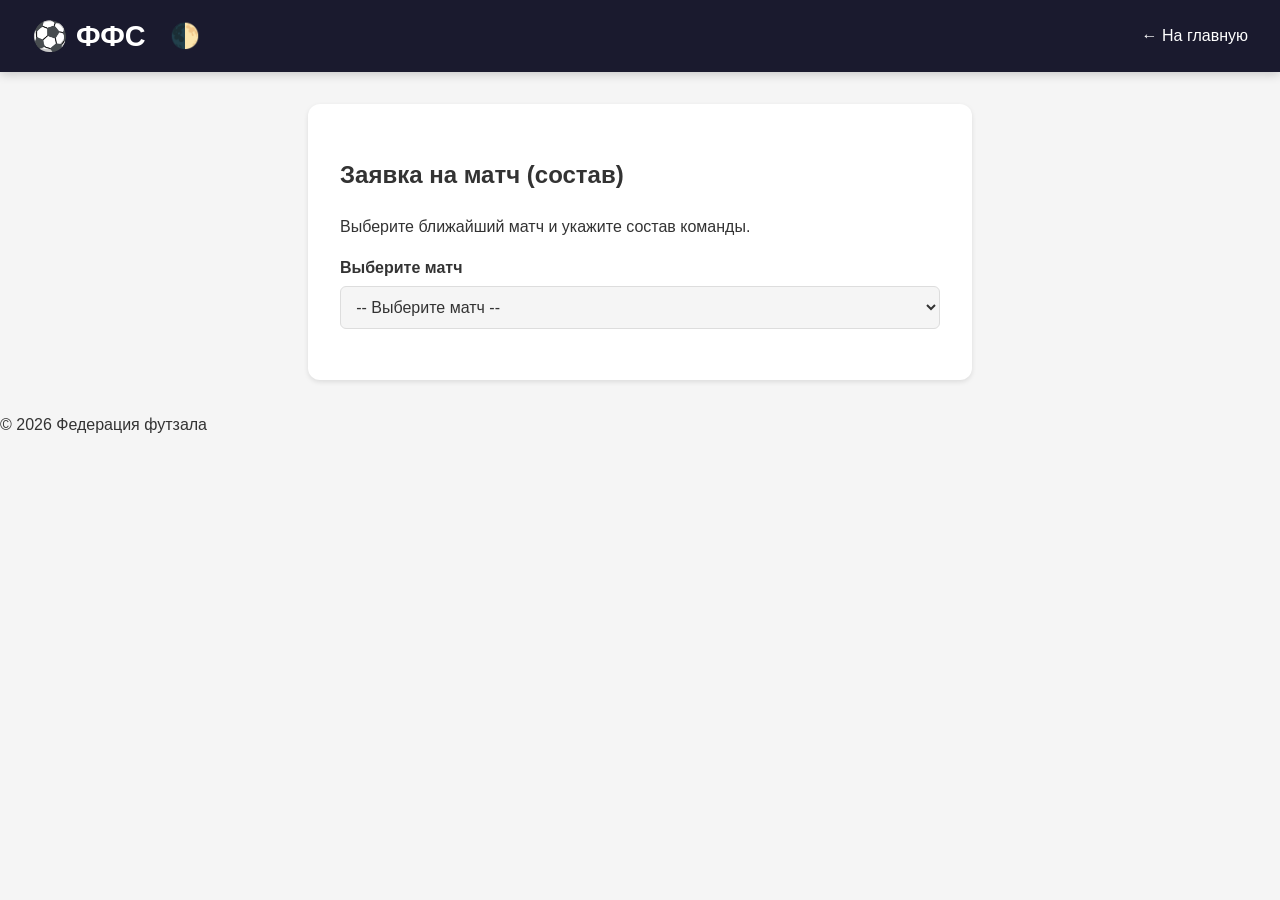
==== lineup-request.html @ 50393ae1 "Add files via upload" ====
<!DOCTYPE html>
<html lang="ru">
<head>
  <meta charset="UTF-8">
  <meta name="viewport" content="width=device-width, initial-scale=1.0">
  <title>Предматчевая заявка — Федерация футзала</title>
  <link rel="stylesheet" href="style.css">
  <style>
    .form-container {
      max-width: 600px;
      margin: 2rem auto;
      background: var(--card-bg);
      padding: 2rem;
      border-radius: 12px;
      box-shadow: var(--shadow);
    }
    .form-group {
      margin-bottom: 1.2rem;
    }
    label {
      display: block;
      font-weight: 600;
      margin-bottom: 0.3rem;
    }
    select, textarea {
      width: 100%;
      padding: 0.7rem;
      border: 1px solid var(--table-border);
      border-radius: 6px;
      background: var(--bg-color);
      color: var(--text-color);
      font-size: 1rem;
    }
    button[type="submit"] {
      background: var(--accent);
      color: #fff;
      border: none;
      padding: 0.8rem 1.5rem;
      border-radius: 6px;
      font-size: 1rem;
      cursor: pointer;
      font-weight: bold;
    }
    .hidden {
      display: none;
    }
    .radio-group {
      display: flex;
      gap: 2rem;
      margin-top: 0.3rem;
    }
    .radio-group label {
      font-weight: normal;
      display: flex;
      align-items: center;
      gap: 0.3rem;
    }
    .note {
      font-size: 0.9rem;
      color: #888;
      margin-top: 0.2rem;
    }
  </style>
</head>
<body>
  <header>
    <div class="header-left">
      <span class="logo">⚽ ФФС</span>
      <button id="theme-toggle" title="Переключить тему">🌓</button>
    </div>
    <nav>
      <a href="index.html">← На главную</a>
    </nav>
  </header>

  <main>
    <div class="form-container">
      <h2>Заявка на матч (состав)</h2>
      <p>Выберите ближайший матч и укажите состав команды.</p>

      <form name="lineup-request" method="POST" data-netlify="true" netlify-honeypot="bot-field" data-netlify-recaptcha="true">
        <!-- Антиспам -->
        <div class="hidden">
          <label>Не заполняйте: <input name="bot-field"></label>
        </div>

        <!-- Скрытые поля, заполняются через JS -->
        <input type="hidden" name="matchId" id="matchId">
        <input type="hidden" name="matchDate" id="matchDate">
        <input type="hidden" name="matchTime" id="matchTime">
        <input type="hidden" name="homeTeam" id="homeTeam">
        <input type="hidden" name="awayTeam" id="awayTeam">
        <input type="hidden" name="selectedTeam" id="selectedTeam">

        <div class="form-group">
          <label for="matchSelect">Выберите матч</label>
          <select id="matchSelect" required>
            <option value="">-- Загрузка... --</option>
          </select>
          <div class="note" id="matchInfo"></div>
        </div>

        <div class="form-group" id="teamChoice" style="display:none;">
          <label>Вы подаёте заявку за команду:</label>
          <div class="radio-group">
            <label><input type="radio" name="teamSide" value="home" required> <span id="homeTeamLabel"></span></label>
            <label><input type="radio" name="teamSide" value="away"> <span id="awayTeamLabel"></span></label>
          </div>
        </div>

        <div class="form-group" id="lineupGroup" style="display:none;">
          <label for="lineup">Состав (через запятую)</label>
          <textarea id="lineup" name="lineup" rows="3" placeholder="Иван Петров, Сергей Смирнов..."></textarea>
        </div>

        <div id="submitGroup" style="display:none;">
          <button type="submit">Отправить заявку</button>
        </div>
      </form>
    </div>
  </main>

  <footer>
    <p>&copy; 2026 Федерация футзала</p>
  </footer>

  <script>
    (function() {
      // Тема
      const toggle = document.getElementById('theme-toggle');
      const saved = localStorage.getItem('theme');
      if (saved === 'dark') document.body.classList.add('dark-theme');
      if (toggle) {
        toggle.addEventListener('click', () => {
          document.body.classList.toggle('dark-theme');
          localStorage.setItem('theme', document.body.classList.contains('dark-theme') ? 'dark' : 'light');
        });
      }

      // Загружаем data.json
      fetch('data.json')
        .then(res => res.json())
        .then(data => {
          const upcoming = data.matches.filter(m => m.status === 'upcoming');
          const select = document.getElementById('matchSelect');
          
          if (!upcoming.length) {
            select.innerHTML = '<option value="">Нет предстоящих матчей</option>';
            return;
          }

          // Заполняем выпадающий список
          select.innerHTML = '<option value="">-- Выберите матч --</option>';
          upcoming.forEach(m => {
            const option = document.createElement('option');
            option.value = m.id;
            option.textContent = `${m.date} ${m.time} — ${m.homeTeam} vs ${m.awayTeam}`;
            option.dataset.date = m.date;
            option.dataset.time = m.time;
            option.dataset.home = m.homeTeam;
            option.dataset.away = m.awayTeam;
            select.appendChild(option);
          });

          // Обработчик выбора матча
          select.addEventListener('change', function() {
            const selected = this.options[this.selectedIndex];
            if (!selected.value) {
              hideTeamAndLineup();
              return;
            }

            // Заполняем скрытые поля
            document.getElementById('matchId').value = selected.value;
            document.getElementById('matchDate').value = selected.dataset.date;
            document.getElementById('matchTime').value = selected.dataset.time;
            document.getElementById('homeTeam').value = selected.dataset.home;
            document.getElementById('awayTeam').value = selected.dataset.away;

            // Показываем выбор команды
            document.getElementById('homeTeamLabel').textContent = selected.dataset.home;
            document.getElementById('awayTeamLabel').textContent = selected.dataset.away;
            document.getElementById('teamChoice').style.display = 'block';
            document.getElementById('lineupGroup').style.display = 'block';
            document.getElementById('submitGroup').style.display = 'block';
            document.getElementById('matchInfo').textContent = 
              `Дата: ${selected.dataset.date}, время: ${selected.dataset.time}`;
          });

          // При выборе стороны команды обновляем скрытое поле selectedTeam
          const radios = document.getElementsByName('teamSide');
          radios.forEach(radio => {
            radio.addEventListener('change', function() {
              if (this.value === 'home') {
                document.getElementById('selectedTeam').value = document.getElementById('homeTeam').value;
              } else {
                document.getElementById('selectedTeam').value = document.getElementById('awayTeam').value;
              }
            });
          });
        })
        .catch(() => {
          document.getElementById('matchSelect').innerHTML = '<option value="">Ошибка загрузки данных</option>';
        });

      function hideTeamAndLineup() {
        document.getElementById('teamChoice').style.display = 'none';
        document.getElementById('lineupGroup').style.display = 'none';
        document.getElementById('submitGroup').style.display = 'none';
        document.getElementById('matchInfo').textContent = '';
      }
    })();
  </script>
</body>
</html>
---- style.css ----
/* === Базовые переменные (светлая тема) === */
:root {
  --bg-color: #f5f5f5;
  --bg-image: url('');
  --text-color: #333;
  --header-bg: #1a1a2e;
  --header-text: #fff;
  --accent: #e94560;
  --card-bg: #fff;
  --table-border: #ddd;
  --shadow: 0 2px 5px rgba(0,0,0,0.1);
  --modal-bg: rgba(0,0,0,0.7);
  --hover-row: #f0f0f0;
}

/* Тёмная тема */
body.dark-theme {
  --bg-color: #121212;
  --text-color: #e0e0e0;
  --header-bg: #0a0a1a;
  --card-bg: #1e1e2f;
  --table-border: #333;
  --shadow: 0 2px 8px rgba(255,255,255,0.05);
  --hover-row: #2a2a3c;
}

body {
  font-family: 'Segoe UI', Tahoma, Geneva, Verdana, sans-serif;
  margin: 0;
  background-color: var(--bg-color);
  background-image: var(--bg-image);
  background-size: cover;
  background-attachment: fixed;
  color: var(--text-color);
  line-height: 1.6;
  transition: background-color 0.3s, color 0.3s;
}

header {
  background: var(--header-bg);
  color: var(--header-text);
  padding: 0.8rem 2rem;
  display: flex;
  justify-content: space-between;
  align-items: center;
  flex-wrap: wrap;
  box-shadow: 0 2px 10px rgba(0,0,0,0.2);
}

.header-left {
  display: flex;
  align-items: center;
  gap: 1rem;
}

.logo {
  font-size: 1.8rem;
  font-weight: bold;
}

#theme-toggle {
  background: none;
  border: none;
  font-size: 1.5rem;
  cursor: pointer;
  color: var(--header-text);
  padding: 0.2rem 0.5rem;
  border-radius: 4px;
  transition: background 0.3s;
}
#theme-toggle:hover {
  background: rgba(255,255,255,0.2);
}

nav a {
  color: var(--header-text);
  text-decoration: none;
  margin-left: 1.5rem;
  font-weight: 500;
  padding: 0.5rem 0;
  border-bottom: 2px solid transparent;
  transition: border-color 0.3s;
}
nav a:hover, nav a.active {
  border-bottom-color: var(--accent);
}

main {
  max-width: 1200px;
  margin: 2rem auto;
  padding: 0 1rem;
}

.section {
  display: none;
  animation: fadeIn 0.4s ease;
}
.section.active {
  display: block;
}

@keyframes fadeIn {
  from { opacity: 0; transform: translateY(10px); }
  to { opacity: 1; transform: translateY(0); }
}

/* Карточки, таблицы */
table {
  width: 100%;
  border-collapse: collapse;
  background: var(--card-bg);
  box-shadow: var(--shadow);
  border-radius: 8px;
  overflow: hidden;
  margin-bottom: 2rem;
  transition: background 0.3s;
}

th, td {
  padding: 0.75rem 1rem;
  text-align: left;
  border-bottom: 1px solid var(--table-border);
}

th {
  background: var(--header-bg);
  color: var(--header-text);
}

tr:hover td {
  background: var(--hover-row);
}

.matches-block {
  margin-bottom: 2rem;
}

.matches-block h3 {
  margin-top: 0;
}

.match-cards {
  display: grid;
  grid-template-columns: repeat(auto-fill, minmax(280px, 1fr));
  gap: 1rem;
}

.match-card {
  background: var(--card-bg);
  box-shadow: var(--shadow);
  border-radius: 8px;
  padding: 1rem;
  cursor: pointer;
  transition: transform 0.2s, box-shadow 0.2s;
}
.match-card:hover {
  transform: translateY(-2px);
  box-shadow: 0 4px 12px rgba(0,0,0,0.15);
}

.match-teams {
  display: flex;
  justify-content: space-between;
  align-items: center;
  margin-bottom: 0.5rem;
}

.team-name {
  font-weight: 600;
}

.score {
  font-size: 1.5rem;
  font-weight: bold;
  margin: 0 1rem;
  color: var(--accent);
}

.match-details {
  font-size: 0.9rem;
  color: #888;
}

.live-badge {
  display: inline-block;
  background: #ff4444;
  color: #fff;
  padding: 0.1rem 0.5rem;
  border-radius: 4px;
  font-size: 0.8rem;
  font-weight: bold;
  margin-right: 0.5rem;
}

/* Вкладки туров */
.tabs {
  display: flex;
  gap: 0.5rem;
  margin-bottom: 1.5rem;
  flex-wrap: wrap;
}

.tab-btn {
  padding: 0.5rem 1.2rem;
  background: var(--card-bg);
  border: 1px solid var(--table-border);
  border-radius: 6px;
  cursor: pointer;
  font-weight: 500;
  color: var(--text-color);
  transition: all 0.2s;
}
.tab-btn.active, .tab-btn:hover {
  background: var(--accent);
  color: #fff;
  border-color: var(--accent);
}

/* Модальное окно */
.modal {
  display: none;
  position: fixed;
  top: 0; left: 0;
  width: 100%; height: 100%;
  background: var(--modal-bg);
  z-index: 1000;
  justify-content: center;
  align-items: flex-start;
  padding-top: 5vh;
  overflow-y: auto;
}
.modal.show {
  display: flex;
}
.modal-content {
  background: var(--card-bg);
  max-width: 800px;
  width: 95%;
  border-radius: 12px;
  padding: 2rem;
  position: relative;
  margin-bottom: 2rem;
}
.close {
  position: absolute;
  top: 0.5rem; right: 1rem;
  font-size: 2rem;
  cursor: pointer;
  color: var(--text-color);
  background: none;
  border: none;
}

/* Адаптивность */
@media (max-width: 600px) {
  header {
    flex-direction: column;
    align-items: flex-start;
  }
  .header-left {
    width: 100%;
    justify-content: space-between;
  }
  nav {
    margin-top: 0.5rem;
  }
  nav a {
    margin: 0 0.5rem;
  }
}
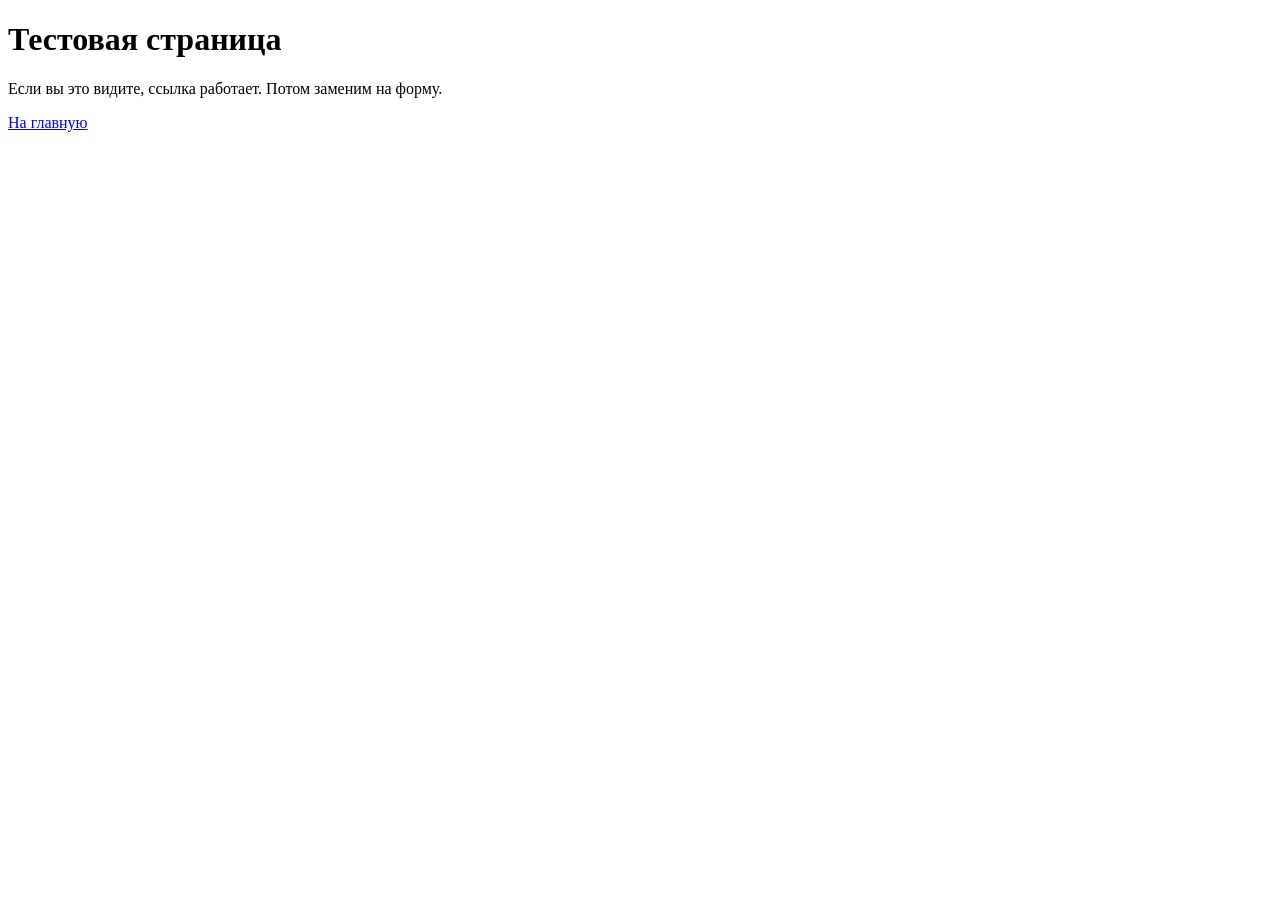
==== commit 4960c084: "Update lineup-request.html" ====
--- a/lineup-request.html
+++ b/lineup-request.html
@@ -1,215 +1,9 @@
 <!DOCTYPE html>
-<html lang="ru">
-<head>
-  <meta charset="UTF-8">
-  <meta name="viewport" content="width=device-width, initial-scale=1.0">
-  <title>Предматчевая заявка — Федерация футзала</title>
-  <link rel="stylesheet" href="style.css">
-  <style>
-    .form-container {
-      max-width: 600px;
-      margin: 2rem auto;
-      background: var(--card-bg);
-      padding: 2rem;
-      border-radius: 12px;
-      box-shadow: var(--shadow);
-    }
-    .form-group {
-      margin-bottom: 1.2rem;
-    }
-    label {
-      display: block;
-      font-weight: 600;
-      margin-bottom: 0.3rem;
-    }
-    select, textarea {
-      width: 100%;
-      padding: 0.7rem;
-      border: 1px solid var(--table-border);
-      border-radius: 6px;
-      background: var(--bg-color);
-      color: var(--text-color);
-      font-size: 1rem;
-    }
-    button[type="submit"] {
-      background: var(--accent);
-      color: #fff;
-      border: none;
-      padding: 0.8rem 1.5rem;
-      border-radius: 6px;
-      font-size: 1rem;
-      cursor: pointer;
-      font-weight: bold;
-    }
-    .hidden {
-      display: none;
-    }
-    .radio-group {
-      display: flex;
-      gap: 2rem;
-      margin-top: 0.3rem;
-    }
-    .radio-group label {
-      font-weight: normal;
-      display: flex;
-      align-items: center;
-      gap: 0.3rem;
-    }
-    .note {
-      font-size: 0.9rem;
-      color: #888;
-      margin-top: 0.2rem;
-    }
-  </style>
-</head>
+<html>
+<head><meta charset="UTF-8"><title>Заявка</title></head>
 <body>
-  <header>
-    <div class="header-left">
-      <span class="logo">⚽ ФФС</span>
-      <button id="theme-toggle" title="Переключить тему">🌓</button>
-    </div>
-    <nav>
-      <a href="index.html">← На главную</a>
-    </nav>
-  </header>
-
-  <main>
-    <div class="form-container">
-      <h2>Заявка на матч (состав)</h2>
-      <p>Выберите ближайший матч и укажите состав команды.</p>
-
-      <form name="lineup-request" method="POST" data-netlify="true" netlify-honeypot="bot-field" data-netlify-recaptcha="true">
-        <!-- Антиспам -->
-        <div class="hidden">
-          <label>Не заполняйте: <input name="bot-field"></label>
-        </div>
-
-        <!-- Скрытые поля, заполняются через JS -->
-        <input type="hidden" name="matchId" id="matchId">
-        <input type="hidden" name="matchDate" id="matchDate">
-        <input type="hidden" name="matchTime" id="matchTime">
-        <input type="hidden" name="homeTeam" id="homeTeam">
-        <input type="hidden" name="awayTeam" id="awayTeam">
-        <input type="hidden" name="selectedTeam" id="selectedTeam">
-
-        <div class="form-group">
-          <label for="matchSelect">Выберите матч</label>
-          <select id="matchSelect" required>
-            <option value="">-- Загрузка... --</option>
-          </select>
-          <div class="note" id="matchInfo"></div>
-        </div>
-
-        <div class="form-group" id="teamChoice" style="display:none;">
-          <label>Вы подаёте заявку за команду:</label>
-          <div class="radio-group">
-            <label><input type="radio" name="teamSide" value="home" required> <span id="homeTeamLabel"></span></label>
-            <label><input type="radio" name="teamSide" value="away"> <span id="awayTeamLabel"></span></label>
-          </div>
-        </div>
-
-        <div class="form-group" id="lineupGroup" style="display:none;">
-          <label for="lineup">Состав (через запятую)</label>
-          <textarea id="lineup" name="lineup" rows="3" placeholder="Иван Петров, Сергей Смирнов..."></textarea>
-        </div>
-
-        <div id="submitGroup" style="display:none;">
-          <button type="submit">Отправить заявку</button>
-        </div>
-      </form>
-    </div>
-  </main>
-
-  <footer>
-    <p>&copy; 2026 Федерация футзала</p>
-  </footer>
-
-  <script>
-    (function() {
-      // Тема
-      const toggle = document.getElementById('theme-toggle');
-      const saved = localStorage.getItem('theme');
-      if (saved === 'dark') document.body.classList.add('dark-theme');
-      if (toggle) {
-        toggle.addEventListener('click', () => {
-          document.body.classList.toggle('dark-theme');
-          localStorage.setItem('theme', document.body.classList.contains('dark-theme') ? 'dark' : 'light');
-        });
-      }
-
-      // Загружаем data.json
-      fetch('data.json')
-        .then(res => res.json())
-        .then(data => {
-          const upcoming = data.matches.filter(m => m.status === 'upcoming');
-          const select = document.getElementById('matchSelect');
-          
-          if (!upcoming.length) {
-            select.innerHTML = '<option value="">Нет предстоящих матчей</option>';
-            return;
-          }
-
-          // Заполняем выпадающий список
-          select.innerHTML = '<option value="">-- Выберите матч --</option>';
-          upcoming.forEach(m => {
-            const option = document.createElement('option');
-            option.value = m.id;
-            option.textContent = `${m.date} ${m.time} — ${m.homeTeam} vs ${m.awayTeam}`;
-            option.dataset.date = m.date;
-            option.dataset.time = m.time;
-            option.dataset.home = m.homeTeam;
-            option.dataset.away = m.awayTeam;
-            select.appendChild(option);
-          });
-
-          // Обработчик выбора матча
-          select.addEventListener('change', function() {
-            const selected = this.options[this.selectedIndex];
-            if (!selected.value) {
-              hideTeamAndLineup();
-              return;
-            }
-
-            // Заполняем скрытые поля
-            document.getElementById('matchId').value = selected.value;
-            document.getElementById('matchDate').value = selected.dataset.date;
-            document.getElementById('matchTime').value = selected.dataset.time;
-            document.getElementById('homeTeam').value = selected.dataset.home;
-            document.getElementById('awayTeam').value = selected.dataset.away;
-
-            // Показываем выбор команды
-            document.getElementById('homeTeamLabel').textContent = selected.dataset.home;
-            document.getElementById('awayTeamLabel').textContent = selected.dataset.away;
-            document.getElementById('teamChoice').style.display = 'block';
-            document.getElementById('lineupGroup').style.display = 'block';
-            document.getElementById('submitGroup').style.display = 'block';
-            document.getElementById('matchInfo').textContent = 
-              `Дата: ${selected.dataset.date}, время: ${selected.dataset.time}`;
-          });
-
-          // При выборе стороны команды обновляем скрытое поле selectedTeam
-          const radios = document.getElementsByName('teamSide');
-          radios.forEach(radio => {
-            radio.addEventListener('change', function() {
-              if (this.value === 'home') {
-                document.getElementById('selectedTeam').value = document.getElementById('homeTeam').value;
-              } else {
-                document.getElementById('selectedTeam').value = document.getElementById('awayTeam').value;
-              }
-            });
-          });
-        })
-        .catch(() => {
-          document.getElementById('matchSelect').innerHTML = '<option value="">Ошибка загрузки данных</option>';
-        });
-
-      function hideTeamAndLineup() {
-        document.getElementById('teamChoice').style.display = 'none';
-        document.getElementById('lineupGroup').style.display = 'none';
-        document.getElementById('submitGroup').style.display = 'none';
-        document.getElementById('matchInfo').textContent = '';
-      }
-    })();
-  </script>
+  <h1>Тестовая страница</h1>
+  <p>Если вы это видите, ссылка работает. Потом заменим на форму.</p>
+  <a href="index.html">На главную</a>
 </body>
-</html>+</html>
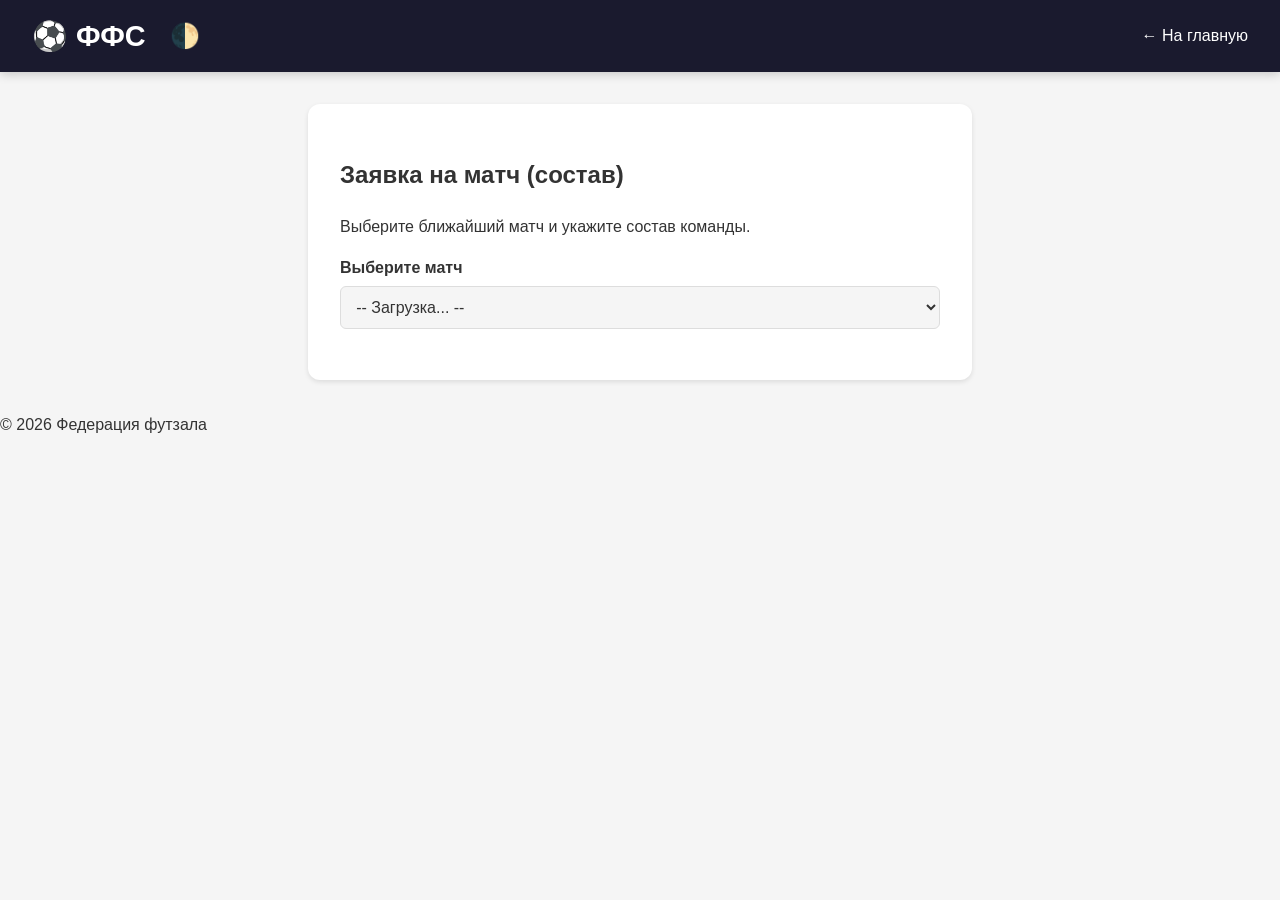
==== commit ffff3770: "Update lineup-request.html" ====
--- a/lineup-request.html
+++ b/lineup-request.html
@@ -1,9 +1,214 @@
 <!DOCTYPE html>
-<html>
-<head><meta charset="UTF-8"><title>Заявка</title></head>
+<html lang="ru">
+<head>
+  <meta charset="UTF-8">
+  <meta name="viewport" content="width=device-width, initial-scale=1.0">
+  <title>Предматчевая заявка — Федерация футзала</title>
+  <link rel="stylesheet" href="style.css">
+  <style>
+    .form-container {
+      max-width: 600px;
+      margin: 2rem auto;
+      background: var(--card-bg);
+      padding: 2rem;
+      border-radius: 12px;
+      box-shadow: var(--shadow);
+    }
+    .form-group {
+      margin-bottom: 1.2rem;
+    }
+    label {
+      display: block;
+      font-weight: 600;
+      margin-bottom: 0.3rem;
+    }
+    select, textarea {
+      width: 100%;
+      padding: 0.7rem;
+      border: 1px solid var(--table-border);
+      border-radius: 6px;
+      background: var(--bg-color);
+      color: var(--text-color);
+      font-size: 1rem;
+    }
+    button[type="submit"] {
+      background: var(--accent);
+      color: #fff;
+      border: none;
+      padding: 0.8rem 1.5rem;
+      border-radius: 6px;
+      font-size: 1rem;
+      cursor: pointer;
+      font-weight: bold;
+    }
+    .hidden {
+      display: none;
+    }
+    .radio-group {
+      display: flex;
+      gap: 2rem;
+      margin-top: 0.3rem;
+    }
+    .radio-group label {
+      font-weight: normal;
+      display: flex;
+      align-items: center;
+      gap: 0.3rem;
+    }
+    .note {
+      font-size: 0.9rem;
+      color: #888;
+      margin-top: 0.2rem;
+    }
+  </style>
+</head>
 <body>
-  <h1>Тестовая страница</h1>
-  <p>Если вы это видите, ссылка работает. Потом заменим на форму.</p>
-  <a href="index.html">На главную</a>
+  <header>
+    <div class="header-left">
+      <span class="logo">⚽ ФФС</span>
+      <button id="theme-toggle" title="Переключить тему">🌓</button>
+    </div>
+    <nav>
+      <a href="index.html">← На главную</a>
+    </nav>
+  </header>
+
+  <main>
+    <div class="form-container">
+      <h2>Заявка на матч (состав)</h2>
+      <p>Выберите ближайший матч и укажите состав команды.</p>
+
+      <form name="lineup-request" method="POST" data-netlify="true" netlify-honeypot="bot-field" data-netlify-recaptcha="true">
+        <!-- Антиспам -->
+        <div class="hidden">
+          <label>Не заполняйте: <input name="bot-field"></label>
+        </div>
+
+        <!-- Скрытые поля, заполняются через JS -->
+        <input type="hidden" name="matchId" id="matchId">
+        <input type="hidden" name="matchDate" id="matchDate">
+        <input type="hidden" name="matchTime" id="matchTime">
+        <input type="hidden" name="homeTeam" id="homeTeam">
+        <input type="hidden" name="awayTeam" id="awayTeam">
+        <input type="hidden" name="selectedTeam" id="selectedTeam">
+
+        <div class="form-group">
+          <label for="matchSelect">Выберите матч</label>
+          <select id="matchSelect" required>
+            <option value="">-- Загрузка... --</option>
+          </select>
+          <div class="note" id="matchInfo"></div>
+        </div>
+
+        <div class="form-group" id="teamChoice" style="display:none;">
+          <label>Вы подаёте заявку за команду:</label>
+          <div class="radio-group">
+            <label><input type="radio" name="teamSide" value="home" required> <span id="homeTeamLabel"></span></label>
+            <label><input type="radio" name="teamSide" value="away"> <span id="awayTeamLabel"></span></label>
+          </div>
+        </div>
+
+        <div class="form-group" id="lineupGroup" style="display:none;">
+          <label for="lineup">Состав (через запятую)</label>
+          <textarea id="lineup" name="lineup" rows="3" placeholder="Иван Петров, Сергей Смирнов..."></textarea>
+        </div>
+
+        <div id="submitGroup" style="display:none;">
+          <button type="submit">Отправить заявку</button>
+        </div>
+      </form>
+    </div>
+  </main>
+
+  <footer>
+    <p>&copy; 2026 Федерация футзала</p>
+  </footer>
+
+  <script>
+    (function() {
+      // Тема
+      const toggle = document.getElementById('theme-toggle');
+      const saved = localStorage.getItem('theme');
+      if (saved === 'dark') document.body.classList.add('dark-theme');
+      if (toggle) {
+        toggle.addEventListener('click', () => {
+          document.body.classList.toggle('dark-theme');
+          localStorage.setItem('theme', document.body.classList.contains('dark-theme') ? 'dark' : 'light');
+        });
+      }
+
+      // Загружаем data.json
+      fetch('data.json')
+        .then(res => res.json())
+        .then(data => {
+          const upcoming = data.matches.filter(m => m.status === 'upcoming');
+          const select = document.getElementById('matchSelect');
+          
+          if (!upcoming.length) {
+            select.innerHTML = '<option value="">Нет предстоящих матчей</option>';
+            return;
+          }
+
+          // Заполняем выпадающий список
+          select.innerHTML = '<option value="">-- Выберите матч --</option>';
+          upcoming.forEach(m => {
+            const option = document.createElement('option');
+            option.value = m.id;
+            option.textContent = `${m.date} ${m.time} — ${m.homeTeam} vs ${m.awayTeam}`;
+            option.dataset.date = m.date;
+            option.dataset.time = m.time;
+            option.dataset.home = m.homeTeam;
+            option.dataset.away = m.awayTeam;
+            select.appendChild(option);
+          });
+
+          // Обработчик выбора матча
+          select.addEventListener('change', function() {
+            const selected = this.options[this.selectedIndex];
+            if (!selected.value) {
+              hideTeamAndLineup();
+              return;
+            }
+
+            // Заполняем скрытые поля
+            document.getElementById('matchId').value = selected.value;
+            document.getElementById('matchDate').value = selected.dataset.date;
+            document.getElementById('matchTime').value = selected.dataset.time;
+            document.getElementById('homeTeam').value = selected.dataset.home;
+            document.getElementById('awayTeam').value = selected.dataset.away;
+
+            // Показываем выбор команды
+            document.getElementById('homeTeamLabel').textContent = selected.dataset.home;
+            document.getElementById('awayTeamLabel').textContent = selected.dataset.away;
+            document.getElementById('teamChoice').style.display = 'block';
+            document.getElementById('lineupGroup').style.display = 'block';
+            document.getElementById('submitGroup').style.display = 'block';
+            document.getElementById('matchInfo').textContent = 
+              `Дата: ${selected.dataset.date}, время: ${selected.dataset.time}`;
+          });
+
+          // При выборе стороны команды обновляем скрытое поле selectedTeam
+          const radios = document.getElementsByName('teamSide');
+          radios.forEach(radio => {
+            radio.addEventListener('change', function() {
+              if (this.value === 'home') {
+                document.getElementById('selectedTeam').value = document.getElementById('homeTeam').value;
+              } else {
+                document.getElementById('selectedTeam').value = document.getElementById('awayTeam').value;
+              }
+            });
+          });
+        })
+        .catch(() => {
+          document.getElementById('matchSelect').innerHTML = '<option value="">Ошибка загрузки данных</option>';
+        });
+
+      function hideTeamAndLineup() {
+        document.getElementById('teamChoice').style.display = 'none';
+        document.getElementById('lineupGroup').style.display = 'none';
+        document.getElementById('submitGroup').style.display = 'none';
+        document.getElementById('matchInfo').textContent = '';
+      }
+    })();
 </body>
 </html>
--- a/style.css
+++ b/style.css
@@ -0,0 +1,270 @@
+/* === Базовые переменные (светлая тема) === */
+:root {
+  --bg-color: #f5f5f5;
+  --bg-image: url('');
+  --text-color: #333;
+  --header-bg: #1a1a2e;
+  --header-text: #fff;
+  --accent: #e94560;
+  --card-bg: #fff;
+  --table-border: #ddd;
+  --shadow: 0 2px 5px rgba(0,0,0,0.1);
+  --modal-bg: rgba(0,0,0,0.7);
+  --hover-row: #f0f0f0;
+}
+
+/* Тёмная тема */
+body.dark-theme {
+  --bg-color: #121212;
+  --text-color: #e0e0e0;
+  --header-bg: #0a0a1a;
+  --card-bg: #1e1e2f;
+  --table-border: #333;
+  --shadow: 0 2px 8px rgba(255,255,255,0.05);
+  --hover-row: #2a2a3c;
+}
+
+body {
+  font-family: 'Segoe UI', Tahoma, Geneva, Verdana, sans-serif;
+  margin: 0;
+  background-color: var(--bg-color);
+  background-image: var(--bg-image);
+  background-size: cover;
+  background-attachment: fixed;
+  color: var(--text-color);
+  line-height: 1.6;
+  transition: background-color 0.3s, color 0.3s;
+}
+
+header {
+  background: var(--header-bg);
+  color: var(--header-text);
+  padding: 0.8rem 2rem;
+  display: flex;
+  justify-content: space-between;
+  align-items: center;
+  flex-wrap: wrap;
+  box-shadow: 0 2px 10px rgba(0,0,0,0.2);
+}
+
+.header-left {
+  display: flex;
+  align-items: center;
+  gap: 1rem;
+}
+
+.logo {
+  font-size: 1.8rem;
+  font-weight: bold;
+}
+
+#theme-toggle {
+  background: none;
+  border: none;
+  font-size: 1.5rem;
+  cursor: pointer;
+  color: var(--header-text);
+  padding: 0.2rem 0.5rem;
+  border-radius: 4px;
+  transition: background 0.3s;
+}
+#theme-toggle:hover {
+  background: rgba(255,255,255,0.2);
+}
+
+nav a {
+  color: var(--header-text);
+  text-decoration: none;
+  margin-left: 1.5rem;
+  font-weight: 500;
+  padding: 0.5rem 0;
+  border-bottom: 2px solid transparent;
+  transition: border-color 0.3s;
+}
+nav a:hover, nav a.active {
+  border-bottom-color: var(--accent);
+}
+
+main {
+  max-width: 1200px;
+  margin: 2rem auto;
+  padding: 0 1rem;
+}
+
+.section {
+  display: none;
+  animation: fadeIn 0.4s ease;
+}
+.section.active {
+  display: block;
+}
+
+@keyframes fadeIn {
+  from { opacity: 0; transform: translateY(10px); }
+  to { opacity: 1; transform: translateY(0); }
+}
+
+/* Карточки, таблицы */
+table {
+  width: 100%;
+  border-collapse: collapse;
+  background: var(--card-bg);
+  box-shadow: var(--shadow);
+  border-radius: 8px;
+  overflow: hidden;
+  margin-bottom: 2rem;
+  transition: background 0.3s;
+}
+
+th, td {
+  padding: 0.75rem 1rem;
+  text-align: left;
+  border-bottom: 1px solid var(--table-border);
+}
+
+th {
+  background: var(--header-bg);
+  color: var(--header-text);
+}
+
+tr:hover td {
+  background: var(--hover-row);
+}
+
+.matches-block {
+  margin-bottom: 2rem;
+}
+
+.matches-block h3 {
+  margin-top: 0;
+}
+
+.match-cards {
+  display: grid;
+  grid-template-columns: repeat(auto-fill, minmax(280px, 1fr));
+  gap: 1rem;
+}
+
+.match-card {
+  background: var(--card-bg);
+  box-shadow: var(--shadow);
+  border-radius: 8px;
+  padding: 1rem;
+  cursor: pointer;
+  transition: transform 0.2s, box-shadow 0.2s;
+}
+.match-card:hover {
+  transform: translateY(-2px);
+  box-shadow: 0 4px 12px rgba(0,0,0,0.15);
+}
+
+.match-teams {
+  display: flex;
+  justify-content: space-between;
+  align-items: center;
+  margin-bottom: 0.5rem;
+}
+
+.team-name {
+  font-weight: 600;
+}
+
+.score {
+  font-size: 1.5rem;
+  font-weight: bold;
+  margin: 0 1rem;
+  color: var(--accent);
+}
+
+.match-details {
+  font-size: 0.9rem;
+  color: #888;
+}
+
+.live-badge {
+  display: inline-block;
+  background: #ff4444;
+  color: #fff;
+  padding: 0.1rem 0.5rem;
+  border-radius: 4px;
+  font-size: 0.8rem;
+  font-weight: bold;
+  margin-right: 0.5rem;
+}
+
+/* Вкладки туров */
+.tabs {
+  display: flex;
+  gap: 0.5rem;
+  margin-bottom: 1.5rem;
+  flex-wrap: wrap;
+}
+
+.tab-btn {
+  padding: 0.5rem 1.2rem;
+  background: var(--card-bg);
+  border: 1px solid var(--table-border);
+  border-radius: 6px;
+  cursor: pointer;
+  font-weight: 500;
+  color: var(--text-color);
+  transition: all 0.2s;
+}
+.tab-btn.active, .tab-btn:hover {
+  background: var(--accent);
+  color: #fff;
+  border-color: var(--accent);
+}
+
+/* Модальное окно */
+.modal {
+  display: none;
+  position: fixed;
+  top: 0; left: 0;
+  width: 100%; height: 100%;
+  background: var(--modal-bg);
+  z-index: 1000;
+  justify-content: center;
+  align-items: flex-start;
+  padding-top: 5vh;
+  overflow-y: auto;
+}
+.modal.show {
+  display: flex;
+}
+.modal-content {
+  background: var(--card-bg);
+  max-width: 800px;
+  width: 95%;
+  border-radius: 12px;
+  padding: 2rem;
+  position: relative;
+  margin-bottom: 2rem;
+}
+.close {
+  position: absolute;
+  top: 0.5rem; right: 1rem;
+  font-size: 2rem;
+  cursor: pointer;
+  color: var(--text-color);
+  background: none;
+  border: none;
+}
+
+/* Адаптивность */
+@media (max-width: 600px) {
+  header {
+    flex-direction: column;
+    align-items: flex-start;
+  }
+  .header-left {
+    width: 100%;
+    justify-content: space-between;
+  }
+  nav {
+    margin-top: 0.5rem;
+  }
+  nav a {
+    margin: 0 0.5rem;
+  }
+}
